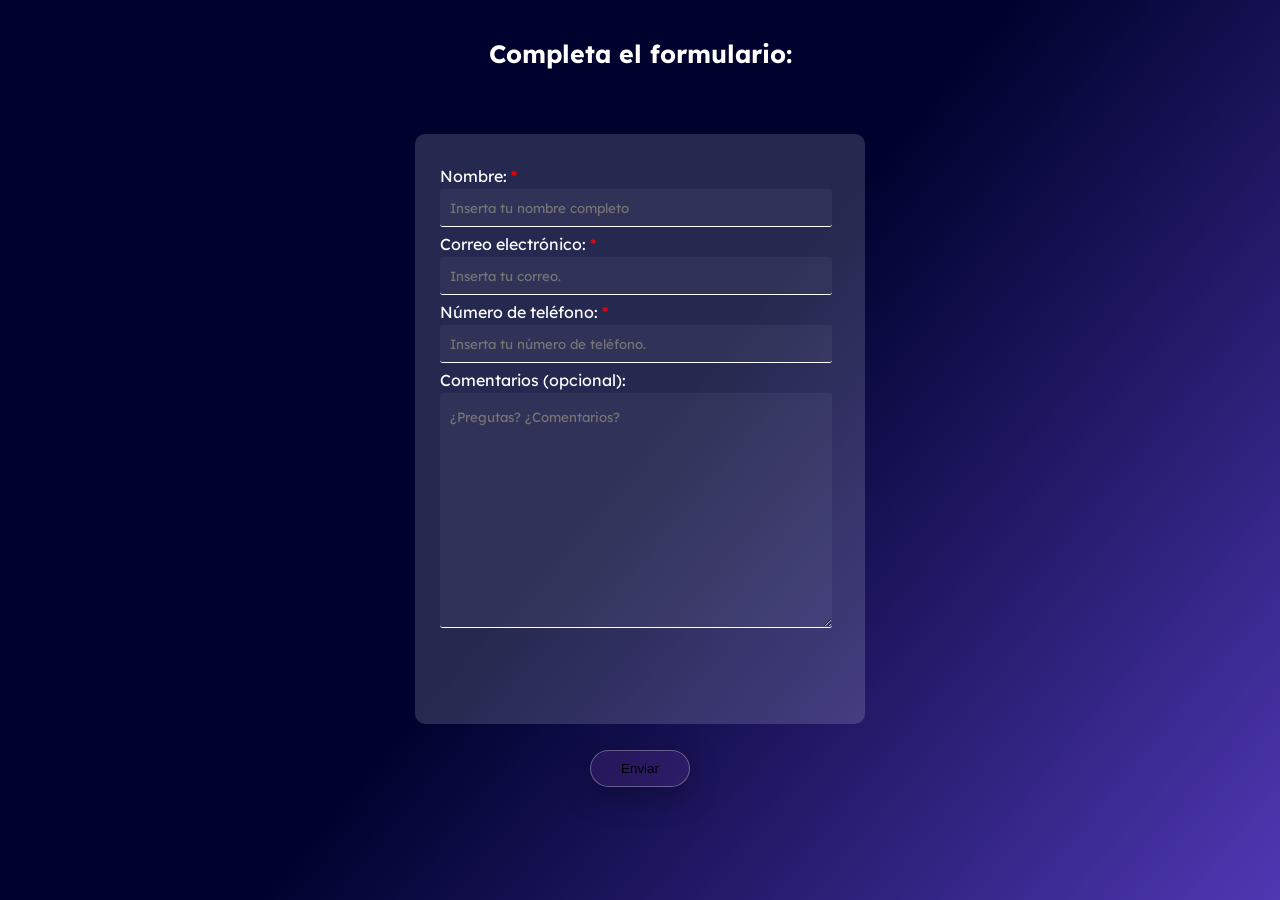
==== contacto.html @ 740be3d3 "Add files via upload" ====
<!DOCTYPE html>
<html lang="en">
<head>
    <meta charset="UTF-8">
    <meta name="viewport" content="width=device-width, initial-scale=1.0">
    <title>AbelShop | Contacto</title>
    <link rel="stylesheet" href="./style.css">
    <link rel="shortcut icon" href="./images/icono.ico" type="image/x-icon">
    <link rel="preconnect" href="https://fonts.googleapis.com">
<link rel="preconnect" href="https://fonts.gstatic.com" crossorigin>
<link href="https://fonts.googleapis.com/css2?family=Comfortaa:wght@300..700&display=swap" rel="stylesheet">
<link rel="preconnect" href="https://fonts.googleapis.com">
<link rel="preconnect" href="https://fonts.gstatic.com" crossorigin>
<link href="https://fonts.googleapis.com/css2?family=Lexend:wght@100..900&display=swap" rel="stylesheet">
</head>
<body>
    <h1 id="formulario-titulo">Completa el formulario:</h1>

    <div class="formulario">
        <label for="name">Nombre: <span class="obligatorio">*</span></label> 
        <input type="text" placeholder="Inserta tu nombre completo">
        <label for="name">Correo electrónico: <span class="obligatorio">*</span></label> 
        <input type="email" placeholder="Inserta tu correo.">
        <label for="name">Número de teléfono: <span class="obligatorio">*</span></label> 
        <input type="tel" placeholder="Inserta tu número de teléfono.">
        <label for="name">Comentarios (opcional):</label> 
        <textarea id="comentarios" placeholder="¿Pregutas? ¿Comentarios?"></textarea>

        
    </div>
    <button id="enviar-form">Enviar</button>

        <script>
        document.querySelectorAll("a").forEach(link => {
    link.addEventListener("click", function(e){
        e.preventDefault();

        const url = this.href;

        document.body.classList.add("fade-out");

        setTimeout(() => {
            window.location = url;
        }, 500);
    });
});
</script>
</body>
</html>
---- style.css ----
body{
    display: flex;
    flex-direction: column;
    align-items: center;
    background: linear-gradient(130deg, #00022E 50%, #4f38b3 );
    background-repeat: no-repeat;
    background-size: cover;
    margin: 0;
    min-height: 100vh;
    opacity: 1;
    transition: opacity 0.5s ease;
}

body.fade-out{
    opacity: 0;
}

.navbar{
    display: flex;
    align-items: center;
    justify-content: center;
    flex-direction: row;
    background-color: rgba(75, 96, 153, 0.411);
    text-align: center;
    gap:1rem;
    width: .5%;
    overflow: hidden;
    height: 7vh;
    border-radius: 30px;
    transition: width 1s ease, color 1s ease;
    backdrop-filter: blur(20px);
  -webkit-backdrop-filter: blur(20px);
   border: 1px solid rgba(255, 255, 255, 0.3);
  box-shadow: 
    0 8px 32px rgba(0, 0, 0, 0.2),
    inset 0 1px 1px rgba(255, 255, 255, 0.4);
    position: fixed;
}
.navbar:hover{
    display: flex;
    align-items: center;
    justify-content: center;
    flex-direction: row;
    background-color: rgba(75, 96, 153, 0.411);
    text-align: center;
    gap:1rem;
    width: 30%;
    height: 7vh;
    border-radius: 30px;
    backdrop-filter: blur(20px);
  -webkit-backdrop-filter: blur(20px);
   border: 1px solid rgba(255, 255, 255, 0.3);
  box-shadow: 
    0 8px 32px rgba(0, 0, 0, 0.2),
    inset 0 1px 1px rgba(255, 255, 255, 0.4);
}

.navbar a{
    display: block;
    justify-content: center;
    align-items: center;
    text-decoration: none;
    color: transparent;
    font-family: Arial;
    font-weight: 100;
    transition: transform .5s ease;
}

.navbar:hover a{
    color:rgb(184, 184, 184);
}

.navbar a:hover{
    transform: translateY(-10px);
    color: rgb(255, 255, 255);
}

.banner1{
    background-color: #6066db;
    width: 100%;
    margin-top: 0rem;
    height: 100vh;
    box-shadow: 10px 0 15px 1px #6066db;
}

.banner1 img{
    justify-content: left;
    margin-left: 6rem;
    margin-top: 10rem;
    transition: transform 2s linear ; 
}


@keyframes rotarZ {
    0% {transform: rotateZ(0deg);}
    50%   { transform: rotateZ(-20deg); }
    100% { transform: rotateZ(20deg); }
}


 .banner1 img:hover {
    animation: rotarZ 1s ease-in-out infinite alternate;
}

.banner1{
    justify-content: space-between;
     display: flex; 
         margin-top: 12rem;
         
}


#descripcion{
    color: white;
    justify-content: right;
    width: 40%;
    margin-top:15rem;
    margin-right: 5rem;
    font-family: "Comfortaa", sans-serif;
}

#sn{
    margin-right: 2rem;
    -webkit-filter: brightness(-100);
}


.banner0 {
    display: flex;
    width: 100%;
    height: 100vh;
    align-items: center;
}
.banner0 h3{
    color: white;
    font-family: "Lexend", sans-serif;
    font-size: 40px;
    justify-content: left;
}

.titulo2{
    color: rgb(12, 12, 124);
    transition: letter-spacing .5s ease, text-shadow 1s ease;
}

.titulo2:hover{
    letter-spacing: 3px;
    text-shadow: 1px 1px 2px  black;
}

.banner0 p{
    color: white;
    width: 30%;
    margin-top: -1rem;
    justify-content: left;
}

.banner-text{
    display: flex;
    flex-direction: column; 
    margin-left: 4rem;
    font-family: "Lexend", sans-serif;
}

#boton-banner0{
    width: 10%;
    padding: 10px 0px;
    margin-top: 2rem;
    font-family: "Lexend", sans-serif;
    border: 2px solid rgb(10, 10, 201);
    background-color: rgb(16, 16, 187);
    border-radius: 8px;
    transition: box-shadow 1s ease;
}

#boton-banner0:hover{
    box-shadow: 0 0 10px #1010bb, 0 0 20px #1010bb, 0 0 30px #1010bb  ;
    cursor: pointer;
}


.linea-horiz{
    height: .3vh;
    width: 90%;
    background-color: white;
}

#sobrenosotrosp{
    font-family: "Lexend", sans-serif;
    color: white;
    margin-top: 3rem;
    width: 30%;
    margin-left: 3rem;
}

.content{
    display: flex;
    justify-content: space-between;
    align-items: center;
}

.content img{
    max-width: 700px;
    height: auto;
}

#sobrenosotrosp{
    max-width: 600px;
}

#search-input{
    background-color: rgba(255, 255, 255, 0.151);
    padding: 5px 15px;
    margin-top: 2rem;
    border-radius: 20px;
    color: white;
}


.buscar i{
    color: white;
    display: inline-block;
    margin-left: .5rem;
}

#formulario-titulo{
    font-family: "Lexend", sans-serif;
    color: white;
    font-size: 25px;
    margin-top: 3%;
}

.formulario{
    display: flex;
    flex-direction: column;
    color: white;
    font-family: "Lexend", sans-serif;
    background-color: rgba(240, 248, 255, 0.158);
    
    width: 90%;
    max-width: 400px;

    padding: 25px;
    height: 60vh;
    margin-top: 3rem;

    border-radius: 10px;
    line-height: 25px;
}

.formulario label{
    margin-top: 5px;
}

.formulario input, #comentarios{
    background-color: transparent;
    border: none;
    border-bottom: 1.5px solid white;

    width: 95%;
    height: 35px;

    background-color: #f0f8ff0c;
    border-radius: 3px;

    font-family: "Lexend", sans-serif;
    color: white;

    padding-left: 10px;
}


#enviar-form{
    padding: 10px 30px;
    margin-top: 2%;
    align-self: center;
    background: #d678e91a;
    backdrop-filter: blur(15px);
    -webkit-backdrop-filter: blur(15px);
    border-radius: 20px;
    border: 1px solid #ffffff4d;
    box-shadow: 0 8px 32px #0000004d;
    transition: background 1s ease, transform 1s ease;
}

#enviar-form:hover{
    background:#b253e94f;
    transform: translateY(-5PX);
}

#comentarios{
    width: 95%;
    padding-top: 1rem;
    height: 40%;
}

.obligatorio{
    color: red;
}

.buscar{
    margin-left: 70%;
}

.buscar input{
    border: none;
    border-bottom: 0.1px solid rgba(255, 255, 255, 0.493);
}

.fa-solid fa-magnifying-glass{
    margin-top: 1rem;
}
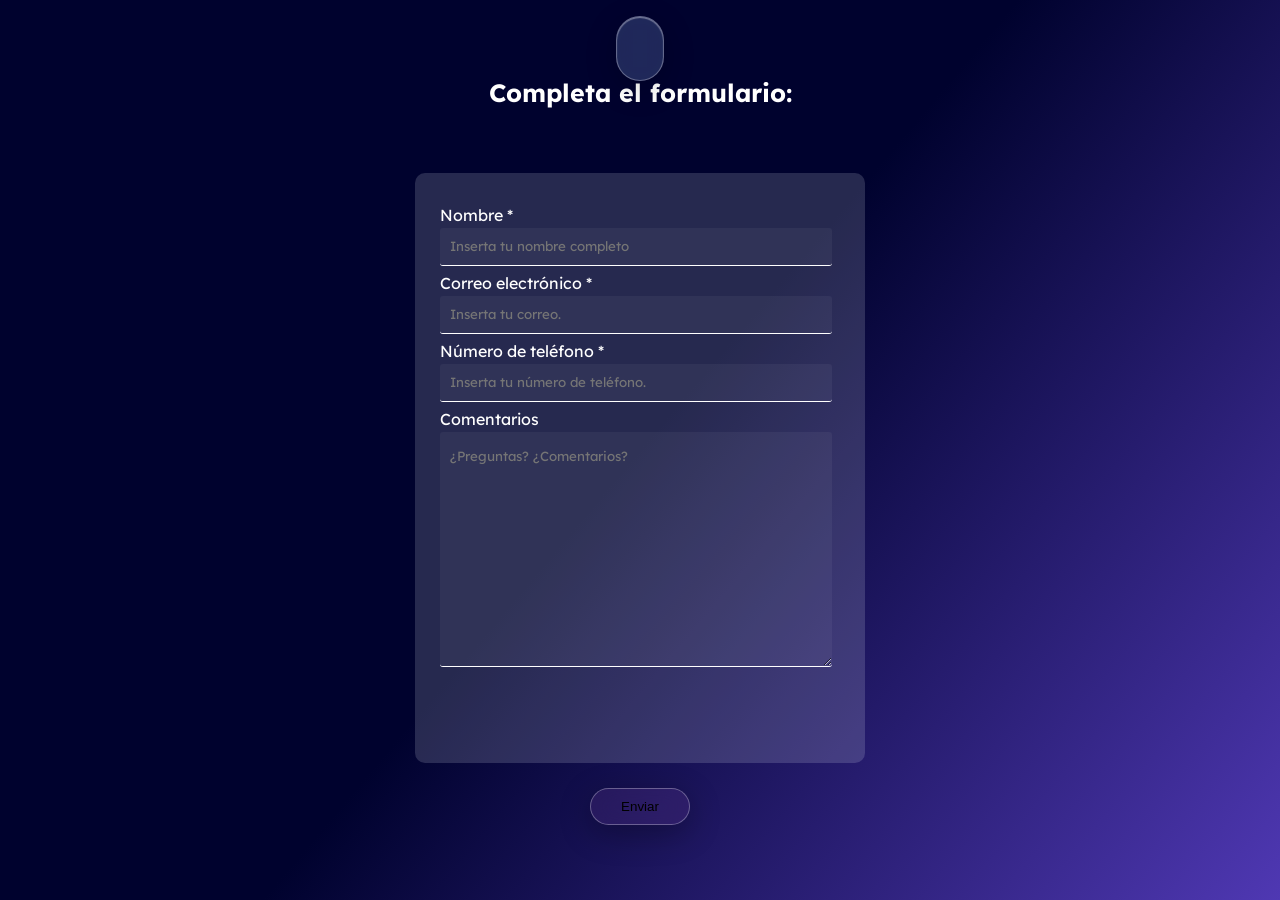
==== commit 2db53778: "Add files via upload" ====
--- a/contacto.html
+++ b/contacto.html
@@ -14,21 +14,74 @@
 <link href="https://fonts.googleapis.com/css2?family=Lexend:wght@100..900&display=swap" rel="stylesheet">
 </head>
 <body>
+    <menu class="navbar">
+        <a href="./index.html">
+            <h4>Inicio</h4>
+        </a>
+         <a href="./productos.html">
+            <h4>Productos</h4>
+        </a>
+         <a href="./contacto.html">
+            <h4>Contacto</h4>
+        </a>
+         <a id="sn" href="./sobrenosotros.html">
+            <h4>Sobre nosotros</h4>
+            </a>
+    </menu>
     <h1 id="formulario-titulo">Completa el formulario:</h1>
 
-    <div class="formulario">
-        <label for="name">Nombre: <span class="obligatorio">*</span></label> 
-        <input type="text" placeholder="Inserta tu nombre completo">
-        <label for="name">Correo electrónico: <span class="obligatorio">*</span></label> 
-        <input type="email" placeholder="Inserta tu correo.">
-        <label for="name">Número de teléfono: <span class="obligatorio">*</span></label> 
-        <input type="tel" placeholder="Inserta tu número de teléfono.">
-        <label for="name">Comentarios (opcional):</label> 
-        <textarea id="comentarios" placeholder="¿Pregutas? ¿Comentarios?"></textarea>
+    <form name="contacto" method="POST" data-netlify="true" class="formulario">
 
-        
-    </div>
+<input type="hidden" name="form-name" value="contacto">
+
+<label>Nombre *</label>
+<input type="text" name="nombre" placeholder="Inserta tu nombre completo" required>
+
+<label>Correo electrónico *</label>
+<input type="email" name="email" placeholder="Inserta tu correo." required>
+
+<label>Número de teléfono *</label>
+<input type="tel" name="telefono" placeholder="Inserta tu número de teléfono." required>
+
+<label>Comentarios</label>
+<textarea name="comentarios" id="comentarios" placeholder="¿Preguntas? ¿Comentarios?"></textarea>
+
+
+
+</form>
     <button id="enviar-form">Enviar</button>
+    <div id="mensaje-exito">
+    <h2>¡Formulario enviado!</h2>
+    <p>Gracias por contactarnos :)</p>
+</div>
+
+<style>
+p, h2{
+    font-family: "Lexend";
+}
+#mensaje-exito{
+    position: fixed;
+    top: 50%;
+    left: 50%;
+    transform: translate(-50%, -50%) scale(0.8);
+    background: #1111115b;
+    color: white;
+    padding: 40px 60px;
+    border-radius: 15px;
+    text-align: center;
+    opacity: 0;
+    pointer-events: none;
+    transition: 0.5s;
+    box-shadow: 0 10px 30px rgba(0, 0, 0, 0.596);
+}
+
+#mensaje-exito.mostrar{
+    opacity: 1;
+    transform: translate(-50%, -50%) scale(1);
+}
+
+
+</style>
 
         <script>
         document.querySelectorAll("a").forEach(link => {
@@ -44,6 +97,30 @@
         }, 500);
     });
 });
+
+const botonEnviar = document.getElementById("enviar-form");
+const mensaje = document.getElementById("mensaje-exito");
+const formulario = document.querySelector(".formulario");
+
+botonEnviar.addEventListener("click", () => {
+
+    const inputs = document.querySelectorAll(".formulario input");
+
+    let vacio = false;
+
+    inputs.forEach(input => {
+        if(input.value.trim() === ""){
+            vacio = true;
+        }
+    });
+
+    if(vacio){
+        alert("⚠️ Completa los campos obligatorios.");
+        return;
+    }
+
+});
+
 </script>
 </body>
 </html>
--- a/style.css
+++ b/style.css
@@ -227,7 +227,7 @@
     font-family: "Lexend", sans-serif;
     color: white;
     font-size: 25px;
-    margin-top: 3%;
+    margin-top: 6%;
 }
 
 .formulario{
